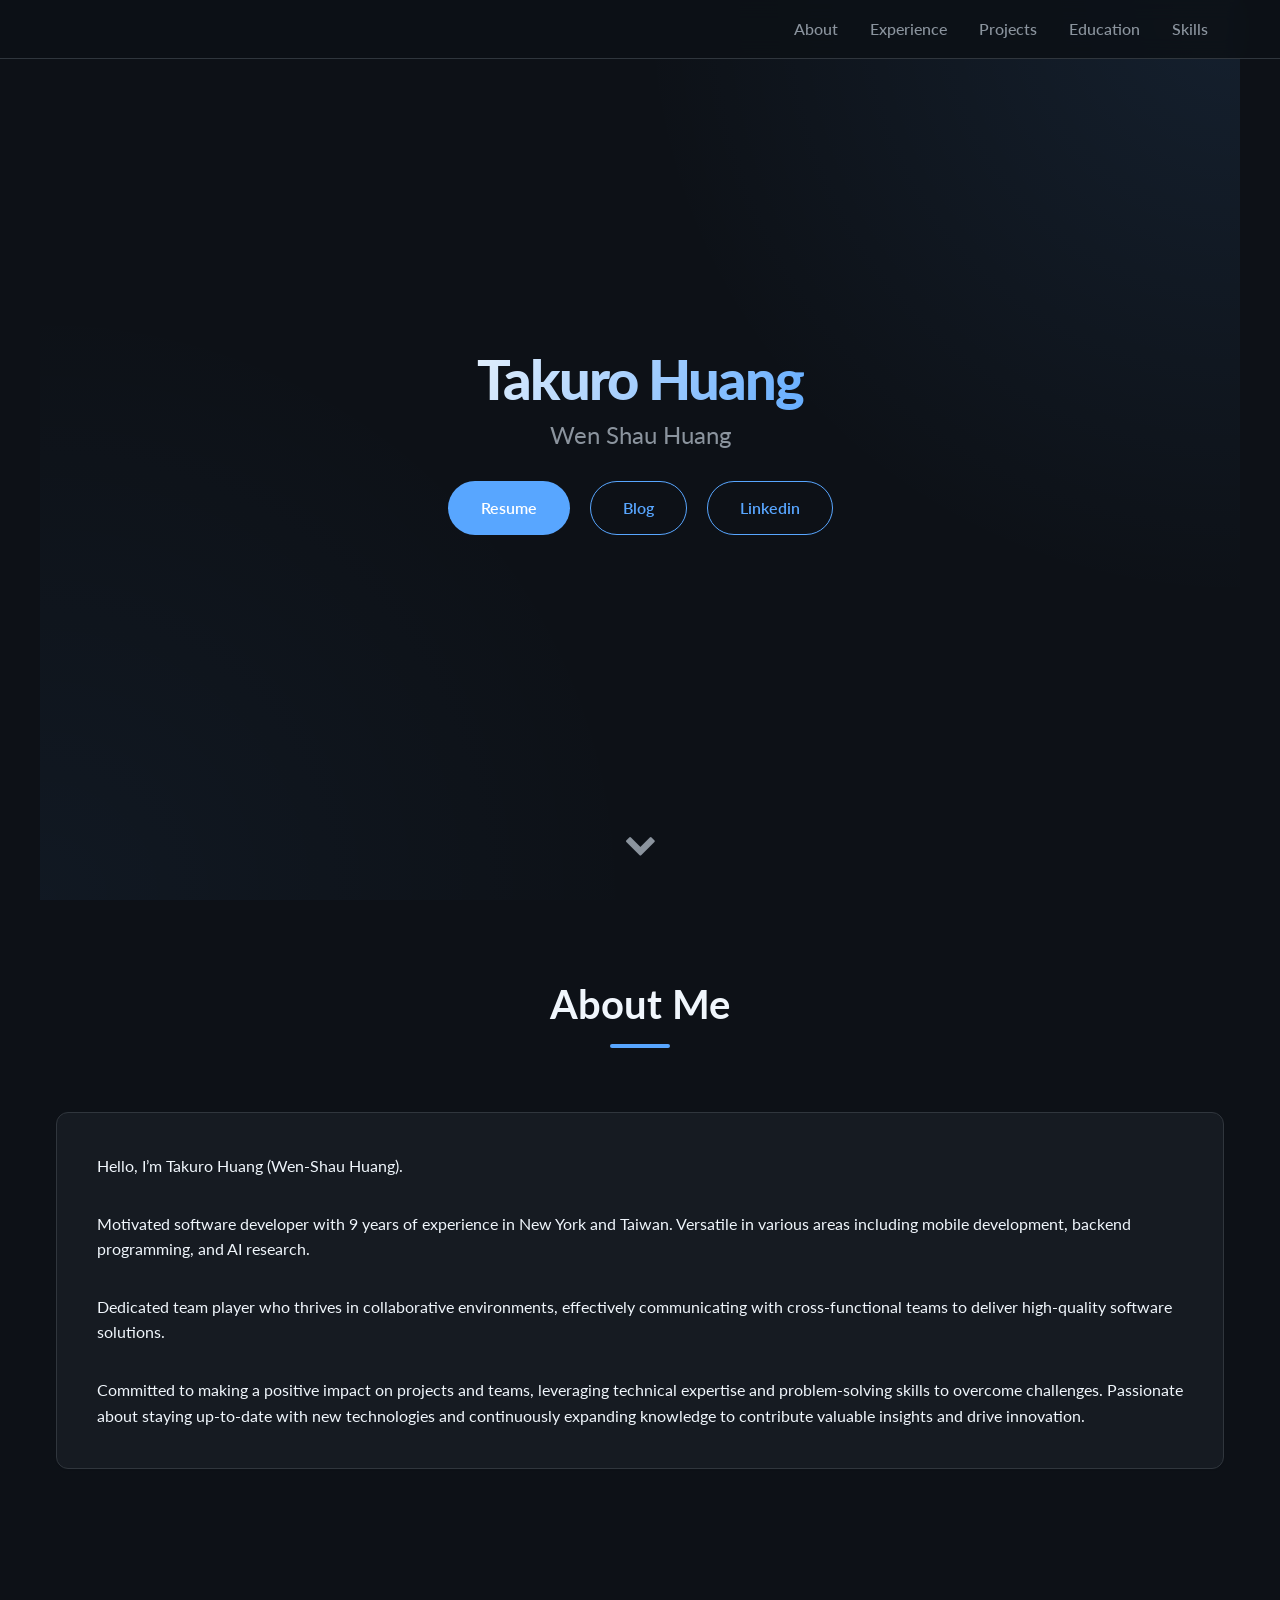
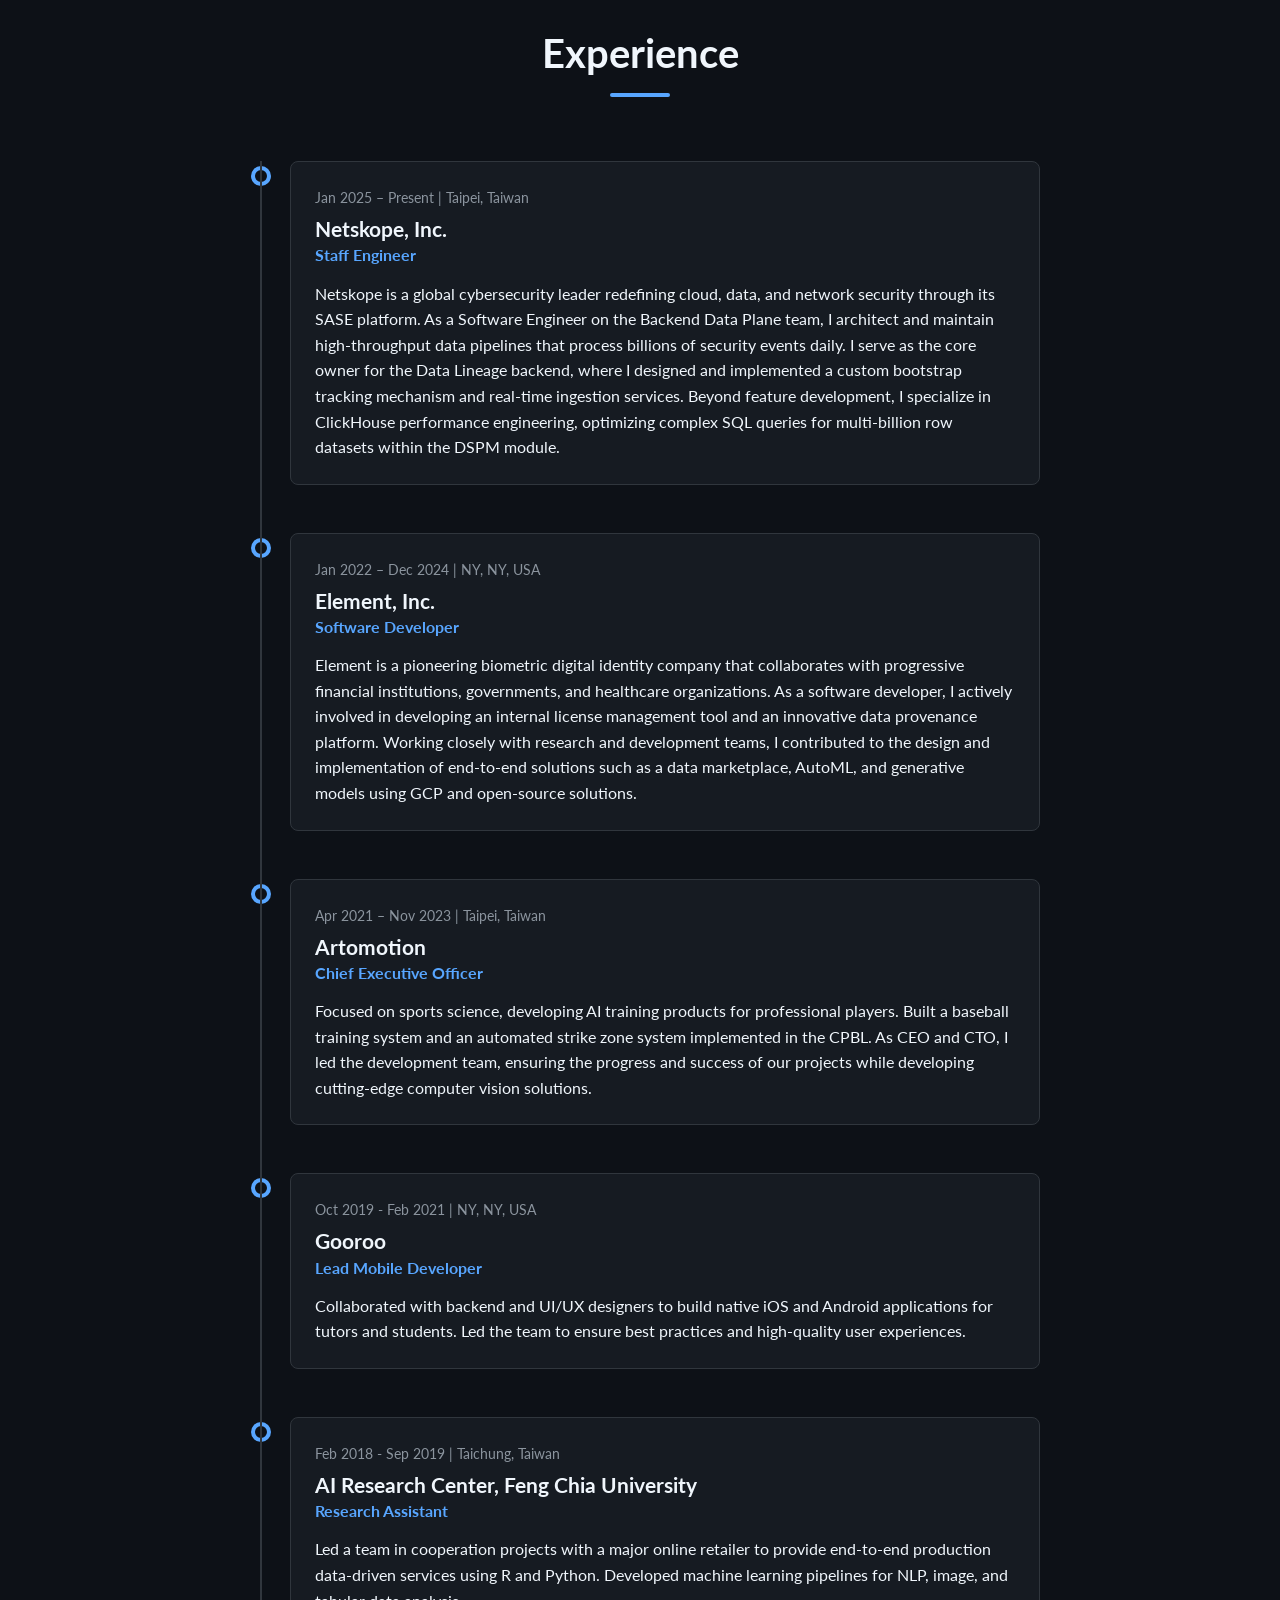
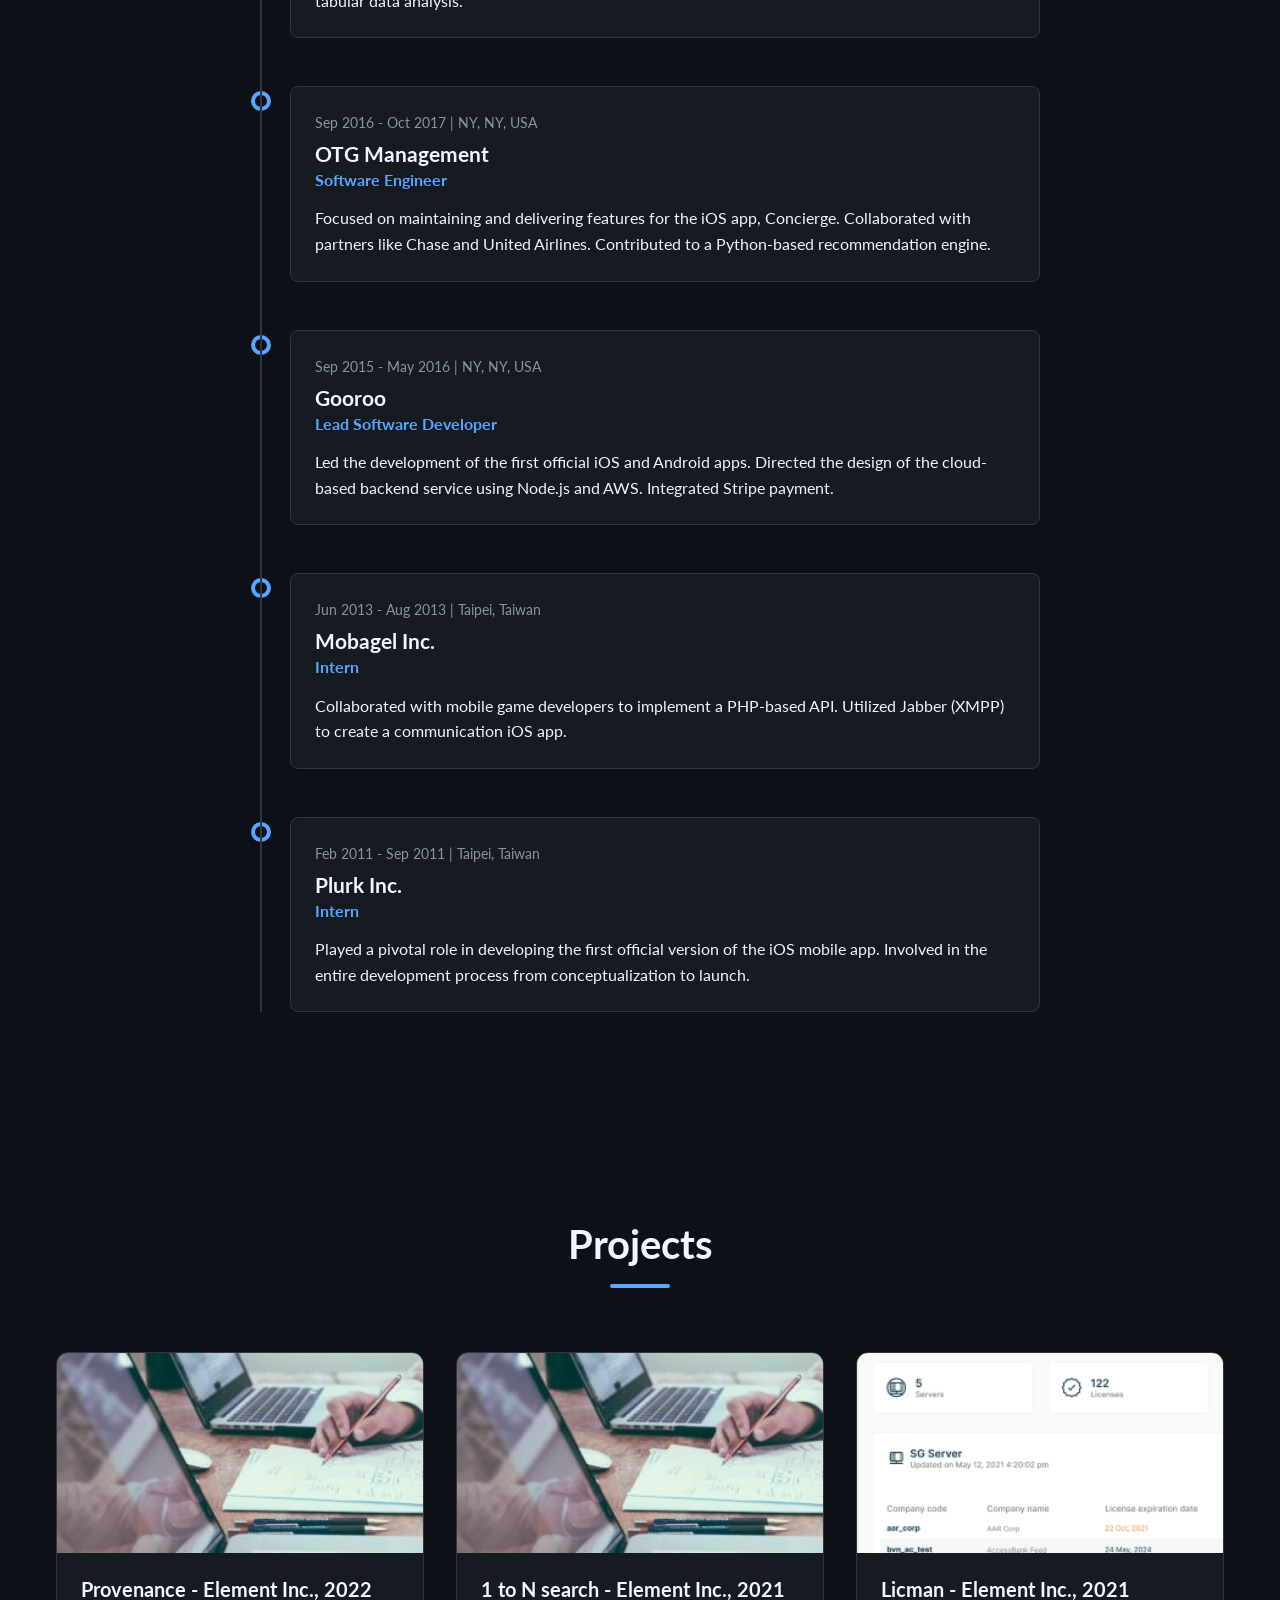
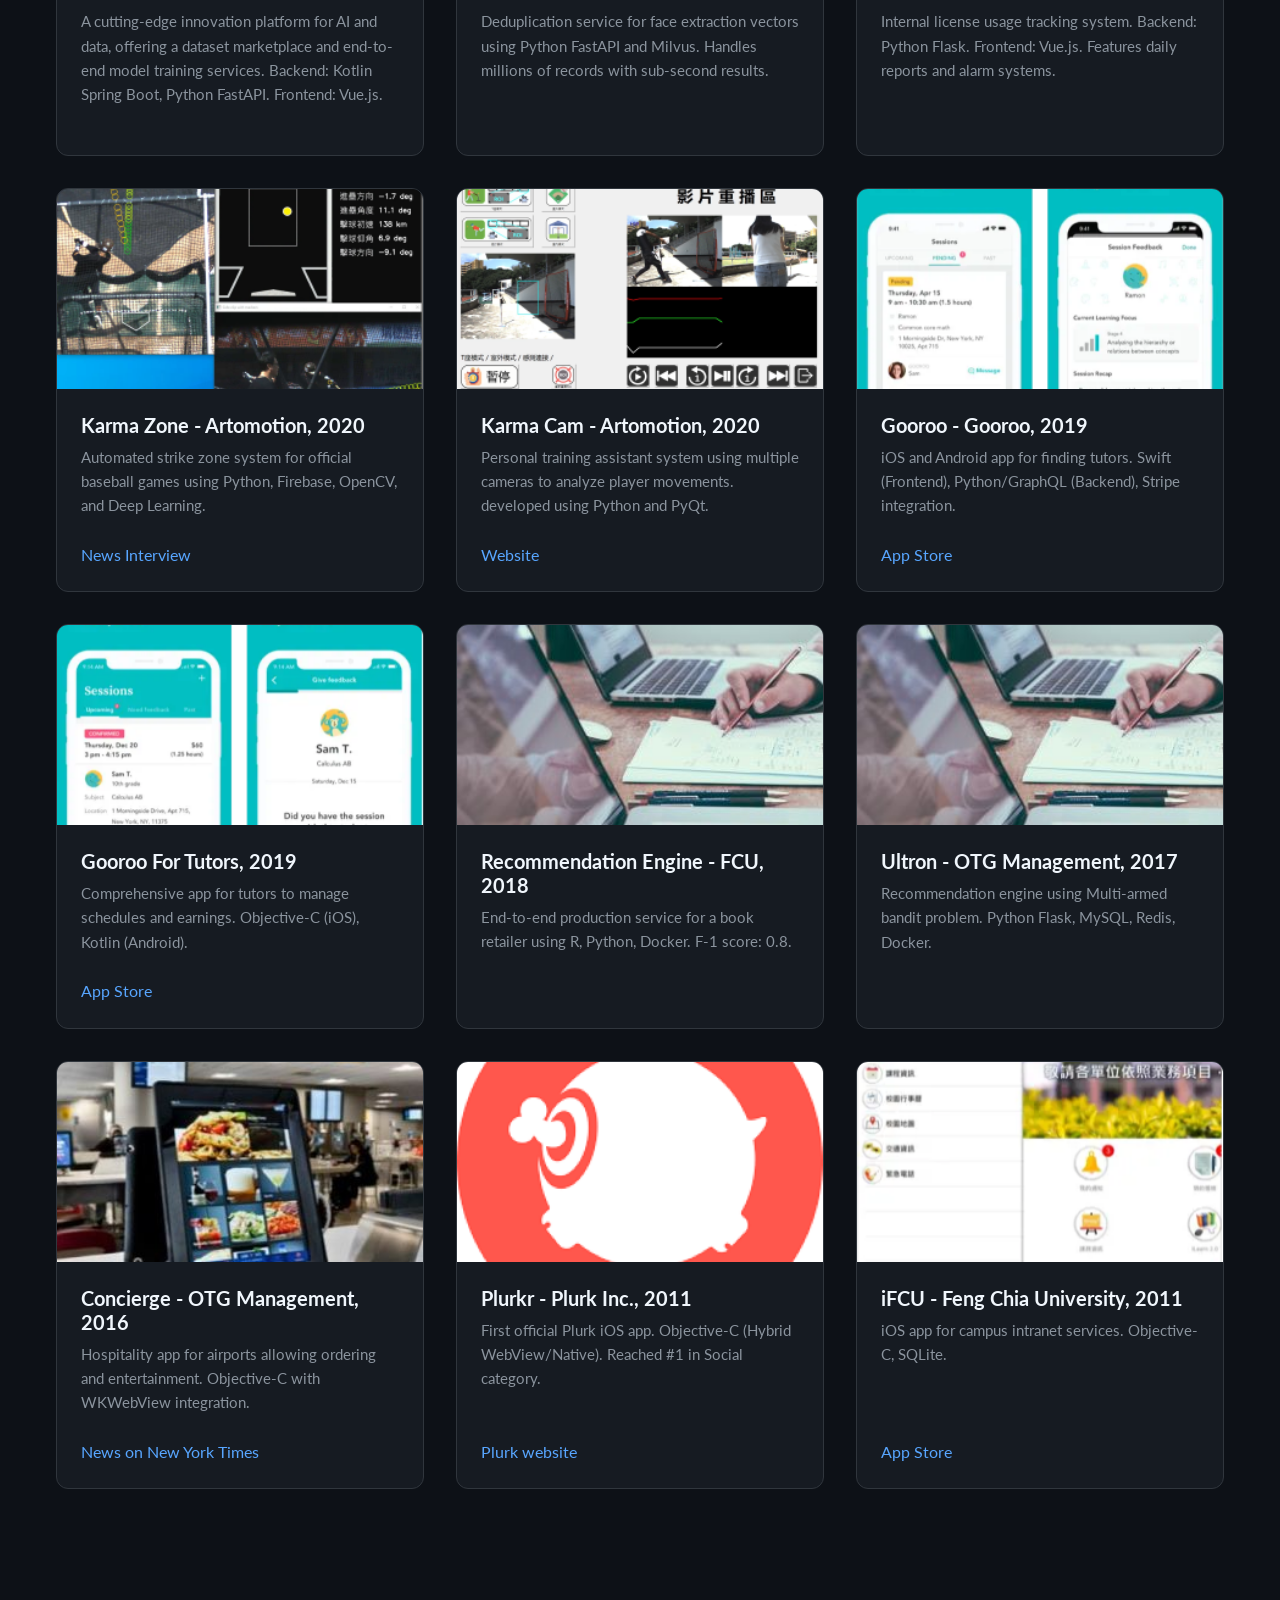
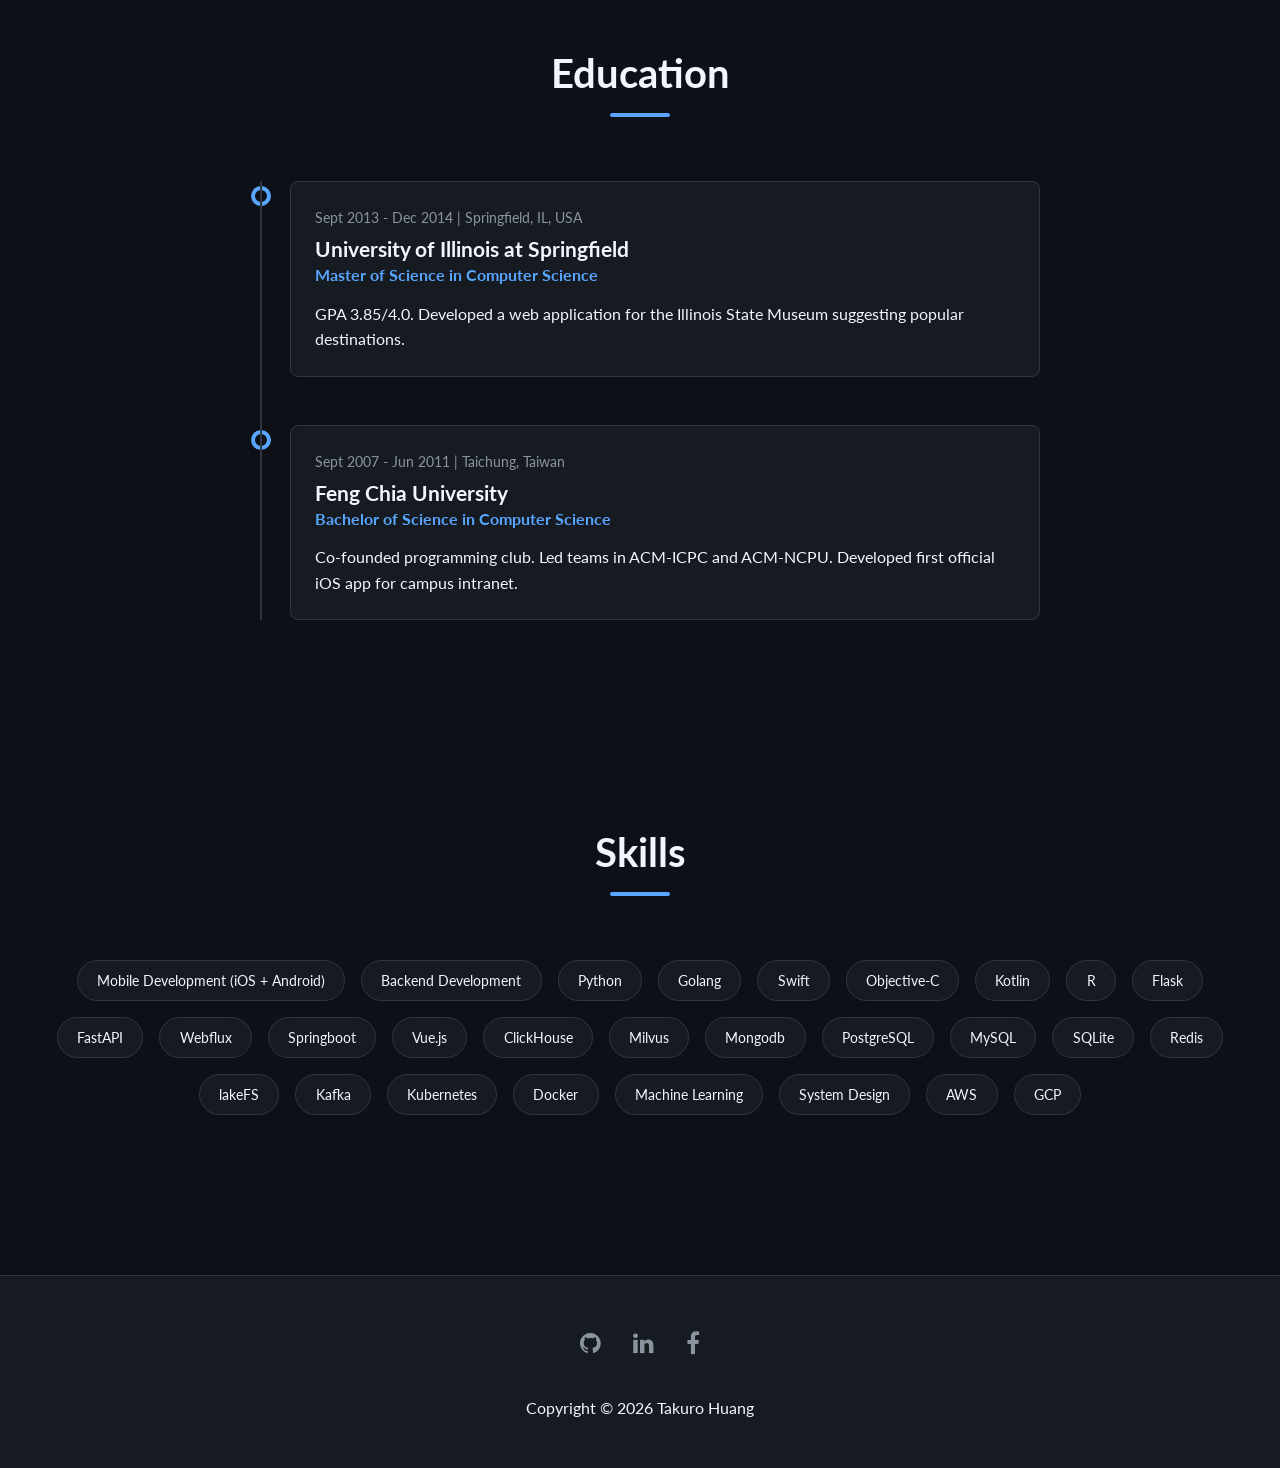
==== v2/index.html @ 89773bea "Add v2 version" ====
<!DOCTYPE html>
<html lang="en">

<head>
    <meta charset="UTF-8">
    <meta name="viewport" content="width=device-width, initial-scale=1.0">
    <title>Takuro Huang | Software Engineer</title>
    <link rel="shortcut icon" href="favicon.ico" type="image/x-icon">
    <link rel="icon" href="favicon.ico" type="image/x-icon">
    <!-- Google Fonts -->
    <link rel="preconnect" href="https://fonts.googleapis.com">
    <link rel="preconnect" href="https://fonts.gstatic.com" crossorigin>
    <link href="https://fonts.googleapis.com/css2?family=Lato:wght@300;400;700;900&display=swap" rel="stylesheet">
    <!-- Font Awesome -->
    <link rel="stylesheet" href="https://cdnjs.cloudflare.com/ajax/libs/font-awesome/4.7.0/css/font-awesome.min.css">
    <!-- Custom CSS -->
    <link rel="stylesheet" href="css/style.css">
</head>

<body>

    <header>
        <nav>
            <div class="menu-toggle">
                <i class="fa fa-bars" aria-hidden="true"></i>
            </div>
            <ul class="nav-links">
                <li><a href="#about">About</a></li>
                <li><a href="#experience">Experience</a></li>
                <li><a href="#projects">Projects</a></li>
                <li><a href="#education">Education</a></li>
                <li><a href="#skills">Skills</a></li>
            </ul>
        </nav>
    </header>

    <main>
        <section id="hero">
            <div class="hero-content reveal">
                <h1>Takuro Huang</h1>
                <h2>Wen Shau Huang</h2>
                <div class="hero-btns">
                    <a href="data/Wen%20Shau%20Huang%20-%20Resume.pdf" class="btn btn-primary"
                        target="_blank">Resume</a>
                    <a href="https://blog.takurohuang.com/" class="btn btn-outline" target="_blank">Blog</a>
                    <a href="https://www.linkedin.com/in/wen-shau-huang-39b74b96/" class="btn btn-outline"
                        target="_blank">Linkedin</a>
                </div>
            </div>
            <a href="#about" class="scroll-down">
                <i class="fa fa-chevron-down" aria-hidden="true"></i>
            </a>
        </section>

        <section id="about">
            <h2 class="section-heading reveal">About Me</h2>
            <div class="about-content reveal">
                <p class="mb-2">Hello, I’m Takuro Huang (Wen-Shau Huang).</p>
                <p class="mb-2">
                    Motivated software developer with 9 years of experience in New York and Taiwan.
                    Versatile in various areas including mobile development, backend programming, and AI research.
                </p>
                <p class="mb-2">
                    Dedicated team player who thrives in collaborative environments, effectively communicating with
                    cross-functional teams to deliver high-quality software solutions.
                </p>
                <p>
                    Committed to making a positive impact on projects and teams, leveraging technical expertise and
                    problem-solving skills to overcome challenges. Passionate about staying up-to-date with new
                    technologies and continuously expanding knowledge to contribute valuable insights and drive
                    innovation.
                </p>
            </div>
        </section>

        <section id="experience">
            <h2 class="section-heading reveal">Experience</h2>
            <div class="timeline">

                <!-- Netskope -->
                <div class="timeline-item reveal">
                    <div class="timeline-dot"></div>
                    <div class="timeline-content">
                        <span class="timeline-date">Jan 2025 – Present | Taipei, Taiwan</span>
                        <a href="https://www.netskope.com/" target="_blank">
                            <h3>Netskope, Inc.</h3>
                        </a>
                        <h4>Staff Engineer</h4>
                        <p>
                            Netskope is a global cybersecurity leader redefining cloud, data, and network security
                            through its SASE platform. As a Software Engineer on the Backend Data Plane team, I
                            architect and maintain high-throughput data pipelines that process billions of security
                            events daily. I serve as the core owner for the Data Lineage backend, where I designed and
                            implemented a custom bootstrap tracking mechanism and real-time ingestion services. Beyond
                            feature development, I specialize in ClickHouse performance engineering, optimizing complex
                            SQL queries for multi-billion row datasets within the DSPM module.
                        </p>
                    </div>
                </div>

                <!-- Element Inc. -->
                <div class="timeline-item reveal">
                    <div class="timeline-dot"></div>
                    <div class="timeline-content">
                        <span class="timeline-date">Jan 2022 – Dec 2024 | NY, NY, USA</span>
                        <a href="https://www.elementresearch.com/" target="_blank">
                            <h3>Element, Inc.</h3>
                        </a>
                        <h4>Software Developer</h4>
                        <p>
                            Element is a pioneering biometric digital identity company that collaborates with
                            progressive financial institutions, governments, and healthcare organizations. As a software
                            developer, I actively involved in developing an internal license management tool and an
                            innovative data provenance platform. Working closely with research and development teams, I
                            contributed to the design and implementation of end-to-end solutions such as a data
                            marketplace, AutoML, and generative models using GCP and open-source solutions.
                        </p>
                    </div>
                </div>

                <!-- Artomotion -->
                <div class="timeline-item reveal">
                    <div class="timeline-dot"></div>
                    <div class="timeline-content">
                        <span class="timeline-date">Apr 2021 – Nov 2023 | Taipei, Taiwan</span>
                        <a href="https://artomotion.tech/" target="_blank">
                            <h3>Artomotion</h3>
                        </a>
                        <h4>Chief Executive Officer</h4>
                        <p>
                            Focused on sports science, developing AI training products for professional players. Built a
                            baseball training system and an automated strike zone system implemented in the CPBL. As CEO
                            and CTO, I led the development team, ensuring the progress and success of our projects while
                            developing cutting-edge computer vision solutions.
                        </p>
                    </div>
                </div>

                <div class="timeline-item reveal">
                    <div class="timeline-dot"></div>
                    <div class="timeline-content">
                        <span class="timeline-date">Oct 2019 - Feb 2021 | NY, NY, USA</span>
                        <a href="https://www.gooroo.com/" target="_blank">
                            <h3>Gooroo</h3>
                        </a>
                        <h4>Lead Mobile Developer</h4>
                        <p>
                            Collaborated with backend and UI/UX designers to build native iOS and Android applications
                            for tutors and students. Led the team to ensure best practices and high-quality user
                            experiences.
                        </p>
                    </div>
                </div>

                <div class="timeline-item reveal">
                    <div class="timeline-dot"></div>
                    <div class="timeline-content">
                        <span class="timeline-date">Feb 2018 - Sep 2019 | Taichung, Taiwan</span>
                        <a href="https://fcuai.tw/" target="_blank">
                            <h3>AI Research Center, Feng Chia University</h3>
                        </a>
                        <h4>Research Assistant</h4>
                        <p>
                            Led a team in cooperation projects with a major online retailer to provide end-to-end
                            production data-driven services using R and Python. Developed machine learning pipelines for
                            NLP, image, and tabular data analysis.
                        </p>
                    </div>
                </div>

                <div class="timeline-item reveal">
                    <div class="timeline-dot"></div>
                    <div class="timeline-content">
                        <span class="timeline-date">Sep 2016 - Oct 2017 | NY, NY, USA</span>
                        <a href="https://www.otgexp.com/" target="_blank">
                            <h3>OTG Management</h3>
                        </a>
                        <h4>Software Engineer</h4>
                        <p>
                            Focused on maintaining and delivering features for the iOS app, Concierge. Collaborated with
                            partners like Chase and United Airlines. Contributed to a Python-based recommendation
                            engine.
                        </p>
                    </div>
                </div>

                <div class="timeline-item reveal">
                    <div class="timeline-dot"></div>
                    <div class="timeline-content">
                        <span class="timeline-date">Sep 2015 - May 2016 | NY, NY, USA</span>
                        <a href="https://www.gooroo.com/" target="_blank">
                            <h3>Gooroo</h3>
                        </a>
                        <h4>Lead Software Developer</h4>
                        <p>
                            Led the development of the first official iOS and Android apps. Directed the design of the
                            cloud-based backend service using Node.js and AWS. Integrated Stripe payment.
                        </p>
                    </div>
                </div>

                <div class="timeline-item reveal">
                    <div class="timeline-dot"></div>
                    <div class="timeline-content">
                        <span class="timeline-date">Jun 2013 - Aug 2013 | Taipei, Taiwan</span>
                        <a href="https://mobagel.com/" target="_blank">
                            <h3>Mobagel Inc.</h3>
                        </a>
                        <h4>Intern</h4>
                        <p>
                            Collaborated with mobile game developers to implement a PHP-based API. Utilized Jabber
                            (XMPP) to create a communication iOS app.
                        </p>
                    </div>
                </div>

                <div class="timeline-item reveal">
                    <div class="timeline-dot"></div>
                    <div class="timeline-content">
                        <span class="timeline-date">Feb 2011 - Sep 2011 | Taipei, Taiwan</span>
                        <a href="https://www.plurk.com/" target="_blank">
                            <h3>Plurk Inc.</h3>
                        </a>
                        <h4>Intern</h4>
                        <p>
                            Played a pivotal role in developing the first official version of the iOS mobile app.
                            Involved in the entire development process from conceptualization to launch.
                        </p>
                    </div>
                </div>
            </div>
        </section>

        <section id="projects">
            <h2 class="section-heading reveal">Projects</h2>
            <div class="projects-grid">

                <div class="project-card reveal">
                    <div class="project-image">
                        <img src="images/project-default.jpg" alt="Provenance">
                    </div>
                    <div class="project-info">
                        <h3>Provenance - Element Inc., 2022</h3>
                        <p>A cutting-edge innovation platform for AI and data, offering a dataset marketplace and
                            end-to-end model training services. Backend: Kotlin Spring Boot, Python FastAPI. Frontend:
                            Vue.js.</p>
                    </div>
                </div>

                <div class="project-card reveal">
                    <div class="project-image">
                        <img src="images/project-default.jpg" alt="1 to N search">
                    </div>
                    <div class="project-info">
                        <h3>1 to N search - Element Inc., 2021</h3>
                        <p>Deduplication service for face extraction vectors using Python FastAPI and Milvus. Handles
                            millions of records with sub-second results.</p>
                    </div>
                </div>

                <div class="project-card reveal">
                    <div class="project-image">
                        <img src="images/licman.png" alt="Licman">
                    </div>
                    <div class="project-info">
                        <h3>Licman - Element Inc., 2021</h3>
                        <p>Internal license usage tracking system. Backend: Python Flask. Frontend: Vue.js. Features
                            daily reports and alarm systems.</p>
                    </div>
                </div>

                <div class="project-card reveal">
                    <div class="project-image">
                        <a href="images/karma-zone.png" target="_blank">
                            <img src="images/karma-zone-fit.png" alt="Karma Zone">
                        </a>
                    </div>
                    <div class="project-info">
                        <h3>Karma Zone - Artomotion, 2020</h3>
                        <p>Automated strike zone system for official baseball games using Python, Firebase, OpenCV, and
                            Deep Learning.</p>
                        <div class="project-links">
                            <a href="https://www.youtube.com/watch?v=h3-BrKh7vgY" target="_blank">News Interview</a>
                        </div>
                    </div>
                </div>

                <div class="project-card reveal">
                    <div class="project-image">
                        <a href="https://www.youtube.com/watch?v=3rHQ2ge3rEM" target="_blank">
                            <img src="images/karma-cam.png" alt="Karma Cam">
                        </a>
                    </div>
                    <div class="project-info">
                        <h3>Karma Cam - Artomotion, 2020</h3>
                        <p>Personal training assistant system using multiple cameras to analyze player movements.
                            developed using Python and PyQt.</p>
                        <div class="project-links">
                            <a href="https://artomotion.tech/">Website</a>
                        </div>
                    </div>
                </div>

                <div class="project-card reveal">
                    <div class="project-image">
                        <a href="https://apps.apple.com/app/gooroo/id1482457098" target="_blank">
                            <img src="images/gooroo.png" alt="Gooroo">
                        </a>
                    </div>
                    <div class="project-info">
                        <h3>Gooroo - Gooroo, 2019</h3>
                        <p>iOS and Android app for finding tutors. Swift (Frontend), Python/GraphQL (Backend), Stripe
                            integration.</p>
                        <div class="project-links">
                            <a href="https://apps.apple.com/app/gooroo/id1482457098">App Store</a>
                        </div>
                    </div>
                </div>

                <div class="project-card reveal">
                    <div class="project-image">
                        <a href="https://apps.apple.com/app/gooroo-for-tutors/id1053933438" target="_blank">
                            <img src="images/gooroo-tutors.png" alt="Gooroo For Tutors">
                        </a>
                    </div>
                    <div class="project-info">
                        <h3>Gooroo For Tutors, 2019</h3>
                        <p>Comprehensive app for tutors to manage schedules and earnings. Objective-C (iOS), Kotlin
                            (Android).</p>
                        <div class="project-links">
                            <a href="https://apps.apple.com/app/gooroo-for-tutors/id1053933438">App Store</a>
                        </div>
                    </div>
                </div>

                <div class="project-card reveal">
                    <div class="project-image">
                        <img src="images/project-default.jpg" alt="Recommendation Engine">
                    </div>
                    <div class="project-info">
                        <h3>Recommendation Engine - FCU, 2018</h3>
                        <p>End-to-end production service for a book retailer using R, Python, Docker. F-1 score: 0.8.
                        </p>
                    </div>
                </div>

                <div class="project-card reveal">
                    <div class="project-image">
                        <img src="images/project-default.jpg" alt="Ultron">
                    </div>
                    <div class="project-info">
                        <h3>Ultron - OTG Management, 2017</h3>
                        <p>Recommendation engine using Multi-armed bandit problem. Python Flask, MySQL, Redis, Docker.
                        </p>
                    </div>
                </div>

                <div class="project-card reveal">
                    <div class="project-image">
                        <a href="https://www.restaurant-hospitality.com/marketing/airport-restaurant-customers-upsell-themselves-ipads"
                            target="_blank">
                            <img src="images/otg-ipad-laguardia.jpg" alt="Concierge">
                        </a>
                    </div>
                    <div class="project-info">
                        <h3>Concierge - OTG Management, 2016</h3>
                        <p>Hospitality app for airports allowing ordering and entertainment. Objective-C with WKWebView
                            integration.</p>
                        <div class="project-links">
                            <a href="https://www.nytimes.com/2013/01/22/business/at-la-guardia-delta-uses-ipads-to-fill-the-wait-time.html"
                                target="_blank">News on New York Times</a>
                        </div>
                    </div>
                </div>

                <div class="project-card reveal">
                    <div class="project-image">
                        <a href="https://www.plurk.com/" target="_blank">
                            <img src="images/plurk.png" alt="Plurkr">
                        </a>
                    </div>
                    <div class="project-info">
                        <h3>Plurkr - Plurk Inc., 2011</h3>
                        <p>First official Plurk iOS app. Objective-C (Hybrid WebView/Native). Reached #1 in Social
                            category.</p>
                        <div class="project-links">
                            <a href="https://www.plurk.com/" target="_blank">Plurk website</a>
                        </div>
                    </div>
                </div>

                <div class="project-card reveal">
                    <div class="project-image">
                        <a href="https://apps.apple.com/app/%E8%A1%8C%E5%8B%95%E9%80%A2%E7%94%B2/id1089029569"
                            target="_blank">
                            <img src="images/ifcu.png" alt="iFCU">
                        </a>
                    </div>
                    <div class="project-info">
                        <h3>iFCU - Feng Chia University, 2011</h3>
                        <p>iOS app for campus intranet services. Objective-C, SQLite.</p>
                        <div class="project-links">
                            <a href="https://apps.apple.com/app/%E8%A1%8C%E5%8B%95%E9%80%A2%E7%94%B2/id1089029569"
                                target="_blank">App Store</a>
                        </div>
                    </div>
                </div>

            </div>
        </section>

        <section id="education">
            <h2 class="section-heading reveal">Education</h2>
            <div class="timeline">
                <div class="timeline-item reveal">
                    <div class="timeline-dot"></div>
                    <div class="timeline-content">
                        <span class="timeline-date">Sept 2013 - Dec 2014 | Springfield, IL, USA</span>
                        <h3>University of Illinois at Springfield</h3>
                        <h4>Master of Science in Computer Science</h4>
                        <p>GPA 3.85/4.0. Developed a web application for the Illinois State Museum suggesting popular
                            destinations.</p>
                    </div>
                </div>

                <div class="timeline-item reveal">
                    <div class="timeline-dot"></div>
                    <div class="timeline-content">
                        <span class="timeline-date">Sept 2007 - Jun 2011 | Taichung, Taiwan</span>
                        <h3>Feng Chia University</h3>
                        <h4>Bachelor of Science in Computer Science</h4>
                        <p>Co-founded programming club. Led teams in ACM-ICPC and ACM-NCPU. Developed first official iOS
                            app for campus intranet.</p>
                    </div>
                </div>
            </div>
        </section>

        <section id="skills">
            <h2 class="section-heading reveal">Skills</h2>
            <div class="skills-container reveal">
                <span class="skill-tag">Mobile Development (iOS + Android)</span>
                <span class="skill-tag">Backend Development</span>
                <span class="skill-tag">Python</span>
                <span class="skill-tag">Golang</span>
                <span class="skill-tag">Swift</span>
                <span class="skill-tag">Objective-C</span>
                <span class="skill-tag">Kotlin</span>
                <span class="skill-tag">R</span>
                <span class="skill-tag">Flask</span>
                <span class="skill-tag">FastAPI</span>
                <span class="skill-tag">Webflux</span>
                <span class="skill-tag">Springboot</span>
                <span class="skill-tag">Vue.js</span>
                <span class="skill-tag">ClickHouse</span>
                <span class="skill-tag">Milvus</span>
                <span class="skill-tag">Mongodb</span>
                <span class="skill-tag">PostgreSQL</span>
                <span class="skill-tag">MySQL</span>
                <span class="skill-tag">SQLite</span>
                <span class="skill-tag">Redis</span>
                <span class="skill-tag">lakeFS</span>
                <span class="skill-tag">Kafka</span>
                <span class="skill-tag">Kubernetes</span>
                <span class="skill-tag">Docker</span>
                <span class="skill-tag">Machine Learning</span>
                <span class="skill-tag">System Design</span>
                <span class="skill-tag">AWS</span>
                <span class="skill-tag">GCP</span>
            </div>
        </section>

    </main>

    <footer>
        <div class="social-links">
            <a href="https://github.com/takuro1026" target="_blank"><i class="fa fa-github" aria-hidden="true"></i></a>
            <a href="https://www.linkedin.com/in/wen-shau-huang-39b74b96/" target="_blank"><i class="fa fa-linkedin"
                    aria-hidden="true"></i></a>
            <a href="https://www.facebook.com/wenshau.huang/" target="_blank"><i class="fa fa-facebook"
                    aria-hidden="true"></i></a>
        </div>
        <p>
            Copyright &copy; <span id="current-year"></span> Takuro Huang
        </p>
    </footer>

    <script src="js/main.js"></script>
</body>

</html>
---- v2/css/style.css ----
/* 
   Modern Portfolio V2 Design 
   Focus: Dark Mode, Aesthetics, Interactivity
*/

:root {
    --bg-color: #0d1117;
    --bg-secondary: #161b22;
    --text-primary: #f0f6fc;
    --text-secondary: #8b949e;
    --accent-color: #58a6ff;
    --accent-hover: #1f6feb;
    --border-color: #30363d;
    --card-bg: #161b22;
    --card-hover: #21262d;
    --shadow-sm: 0 1px 2px 0 rgba(0, 0, 0, 0.05);
    --shadow-md: 0 4px 6px -1px rgba(0, 0, 0, 0.5);
    --shadow-lg: 0 10px 15px -3px rgba(0, 0, 0, 0.5);
    --font-heading: 'Lato', sans-serif;
    --font-body: 'Lato', sans-serif;
    --transition-base: all 0.3s ease;
}

/* Reset & Base */
*,
*::before,
*::after {
    box-sizing: border-box;
    margin: 0;
    padding: 0;
}

html {
    scroll-behavior: smooth;
    font-size: 16px;
}

body {
    background-color: var(--bg-color);
    color: var(--text-primary);
    font-family: var(--font-body);
    line-height: 1.6;
    -webkit-font-smoothing: antialiased;
    overflow-x: hidden;
}

a {
    color: var(--accent-color);
    text-decoration: none;
    transition: var(--transition-base);
}

a:hover {
    color: var(--accent-hover);
}

img {
    max-width: 100%;
    display: block;
}

ul {
    list-style: none;
}

/* Typography */
h1,
h2,
h3,
h4,
h5,
h6 {
    font-family: var(--font-heading);
    color: var(--text-primary);
    margin-bottom: 1rem;
    line-height: 1.2;
}

h1 {
    font-size: 3.5rem;
    font-weight: 900;
}

h2 {
    font-size: 2.5rem;
    font-weight: 700;
    margin-bottom: 2rem;
    position: relative;
}

h3 {
    font-size: 1.5rem;
    font-weight: 700;
}

section {
    padding: 5rem 1rem;
    max-width: 1200px;
    margin: 0 auto;
}

/* Header & Nav */
header {
    position: fixed;
    top: 0;
    width: 100%;
    background-color: rgba(13, 17, 23, 0.9);
    backdrop-filter: blur(10px);
    z-index: 1000;
    padding: 1rem 0;
    border-bottom: 1px solid var(--border-color);
}

nav {
    display: flex;
    justify-content: flex-end;
    /* Changed to flex-end to align items to the right */
    align-items: center;
    max-width: 1200px;
    margin: 0 auto;
    padding: 0 2rem;
}

.logo {
    font-weight: 900;
    font-size: 1.5rem;
    color: var(--text-primary);
}

.nav-links {
    display: flex;
    gap: 2rem;
}

.nav-links a {
    color: var(--text-secondary);
    font-weight: 500;
    position: relative;
    padding-bottom: 5px;
}

.nav-links a:hover,
.nav-links a.active {
    color: var(--accent-color);
}

.nav-links a::after {
    content: '';
    position: absolute;
    width: 0;
    height: 2px;
    bottom: 0;
    left: 0;
    background-color: var(--accent-color);
    transition: width 0.3s;
}

.nav-links a:hover::after {
    width: 100%;
}

/* Mobile Menu Toggle */
.menu-toggle {
    display: none;
    cursor: pointer;
    font-size: 1.5rem;
    color: var(--text-primary);
}

/* Hero Section */
#hero {
    height: 100vh;
    display: flex;
    align-items: center;
    justify-content: center;
    text-align: center;
    background: radial-gradient(circle at top right, rgba(88, 166, 255, 0.1), transparent 40%),
        radial-gradient(circle at bottom left, rgba(88, 166, 255, 0.05), transparent 40%);
    padding-top: 60px;
    /* Offset for fixed header */
}

.hero-content h1 {
    background: linear-gradient(120deg, var(--text-primary), var(--accent-color));
    -webkit-background-clip: text;
    -webkit-text-fill-color: transparent;
    margin-bottom: 0.5rem;
    letter-spacing: -2px;
}

.hero-content h2 {
    font-size: 1.5rem;
    font-weight: 400;
    color: var(--text-secondary);
    margin-bottom: 2rem;
}

.btn {
    display: inline-block;
    padding: 0.8rem 2rem;
    border-radius: 50px;
    font-weight: 600;
    border: 1px solid transparent;
    transition: var(--transition-base);
    margin: 0 0.5rem;
}

.btn-primary {
    background-color: var(--accent-color);
    color: #fff;
}

.btn-primary:hover {
    background-color: var(--accent-hover);
    transform: translateY(-2px);
    box-shadow: 0 4px 12px rgba(88, 166, 255, 0.3);
}

.btn-outline {
    border-color: var(--accent-color);
    color: var(--accent-color);
}

.btn-outline:hover {
    background-color: rgba(88, 166, 255, 0.1);
    transform: translateY(-2px);
}

.scroll-down {
    position: absolute;
    bottom: 2rem;
    left: 50%;
    transform: translateX(-50%);
    animation: bounce 2s infinite;
    color: var(--text-secondary);
    font-size: 2rem;
}

@keyframes bounce {

    0%,
    20%,
    50%,
    80%,
    100% {
        transform: translateY(0) translateX(-50%);
    }

    40% {
        transform: translateY(-10px) translateX(-50%);
    }

    60% {
        transform: translateY(-5px) translateX(-50%);
    }
}

/* About Section */
.about-content {
    background-color: var(--card-bg);
    padding: 2.5rem;
    border-radius: 12px;
    border: 1px solid var(--border-color);
    box-shadow: var(--shadow-sm);
}

/* Experience Section */
.timeline {
    position: relative;
    max-width: 800px;
    margin: 0 auto;
}

.timeline::after {
    content: '';
    position: absolute;
    width: 2px;
    background-color: var(--border-color);
    top: 0;
    bottom: 0;
    left: 20px;
    /* Aligned left for easier mobile response */
}

.timeline-item {
    position: relative;
    margin-bottom: 3rem;
    padding-left: 50px;
}

.timeline-dot {
    position: absolute;
    left: 11px;
    top: 5px;
    width: 20px;
    height: 20px;
    border-radius: 50%;
    background-color: var(--bg-color);
    border: 4px solid var(--accent-color);
    z-index: 2;
}

.timeline-content {
    background-color: var(--card-bg);
    padding: 1.5rem;
    border-radius: 8px;
    border: 1px solid var(--border-color);
    transition: var(--transition-base);
}

.timeline-content:hover {
    transform: translateY(-5px);
    border-color: var(--accent-color);
    box-shadow: var(--shadow-md);
}

.timeline-date {
    font-size: 0.9rem;
    color: var(--text-secondary);
    margin-bottom: 0.5rem;
    display: block;
}

.timeline-content h3 {
    margin-bottom: 0.2rem;
    font-size: 1.3rem;
}

.timeline-content h4 {
    color: var(--accent-color);
    font-size: 1rem;
    margin-bottom: 1rem;
}

/* Projects Section */
.projects-grid {
    display: grid;
    grid-template-columns: repeat(auto-fit, minmax(300px, 1fr));
    gap: 2rem;
}

.project-card {
    background-color: var(--card-bg);
    border-radius: 12px;
    overflow: hidden;
    border: 1px solid var(--border-color);
    transition: var(--transition-base);
    display: flex;
    flex-direction: column;
}

.project-card:hover {
    transform: translateY(-10px);
    box-shadow: var(--shadow-lg);
    border-color: var(--accent-color);
}

.project-image {
    height: 200px;
    overflow: hidden;
    position: relative;
}

.project-image img {
    width: 100%;
    height: 100%;
    object-fit: cover;
    transition: transform 0.5s ease;
}

.project-card:hover .project-image img {
    transform: scale(1.1);
}

.project-info {
    padding: 1.5rem;
    flex-grow: 1;
    display: flex;
    flex-direction: column;
}

.project-info h3 {
    font-size: 1.25rem;
    margin-bottom: 0.5rem;
}

.project-info p {
    color: var(--text-secondary);
    font-size: 0.95rem;
    margin-bottom: 1.5rem;
    flex-grow: 1;
}

.project-links {
    margin-top: auto;
}

/* Skills Section */
.skills-container {
    display: flex;
    flex-wrap: wrap;
    gap: 1rem;
    justify-content: center;
}

.skill-tag {
    background-color: var(--bg-secondary);
    padding: 0.5rem 1.2rem;
    border-radius: 50px;
    color: var(--text-primary);
    border: 1px solid var(--border-color);
    font-size: 0.9rem;
    transition: var(--transition-base);
}

.skill-tag:hover {
    background-color: rgba(88, 166, 255, 0.1);
    color: var(--accent-color);
    transform: scale(1.05);
    border-color: var(--accent-color);
}

/* Footer */
footer {
    background-color: var(--bg-secondary);
    padding: 3rem 0;
    margin-top: 5rem;
    border-top: 1px solid var(--border-color);
    text-align: center;
}

.social-links {
    display: flex;
    justify-content: center;
    gap: 2rem;
    margin-bottom: 2rem;
}

.social-links a {
    color: var(--text-secondary);
    font-size: 1.5rem;
}

.social-links a:hover {
    color: var(--accent-color);
    transform: translateY(-3px);
}

/* Utilities */
.text-center {
    text-align: center;
}

.mb-2 {
    margin-bottom: 2rem;
}

.section-heading {
    text-align: center;
    margin-bottom: 4rem;
}

.section-heading::after {
    content: '';
    display: block;
    width: 60px;
    height: 4px;
    background-color: var(--accent-color);
    margin: 1rem auto;
    border-radius: 2px;
}

/* Fade In Animation */
.reveal {
    opacity: 0;
    transform: translateY(30px);
    transition: all 0.8s ease;
}

.reveal.active {
    opacity: 1;
    transform: translateY(0);
}

/* Responsive */
@media screen and (max-width: 768px) {
    h1 {
        font-size: 2.5rem;
    }

    h2 {
        font-size: 2rem;
    }

    .nav-links {
        position: fixed;
        right: -100%;
        top: 60px;
        flex-direction: column;
        background-color: var(--bg-secondary);
        width: 100%;
        text-align: center;
        transition: 0.3s;
        padding: 2rem 0;
        border-bottom: 1px solid var(--border-color);
    }

    .nav-links.active {
        right: 0;
    }

    .menu-toggle {
        display: block;
    }

    .timeline::after {
        left: 20px;
    }

    .timeline-item {
        padding-left: 50px;
    }
}
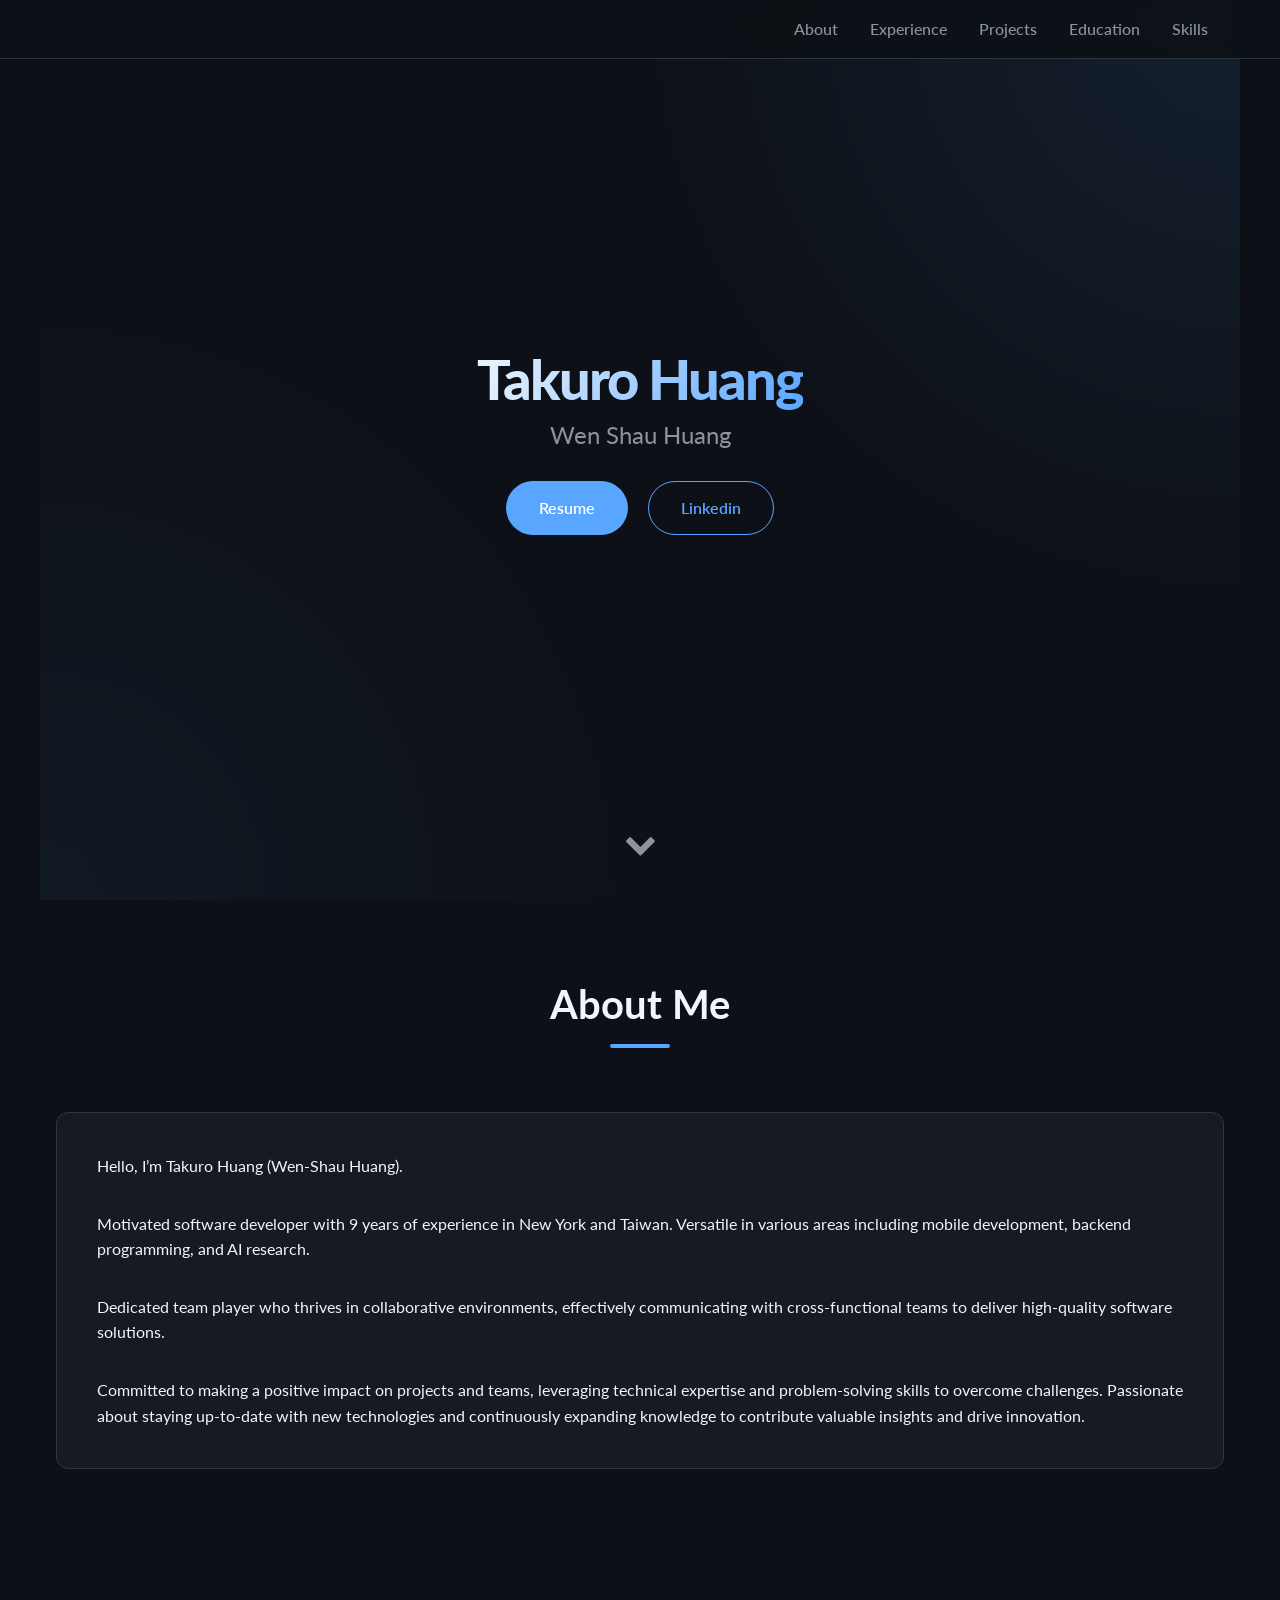
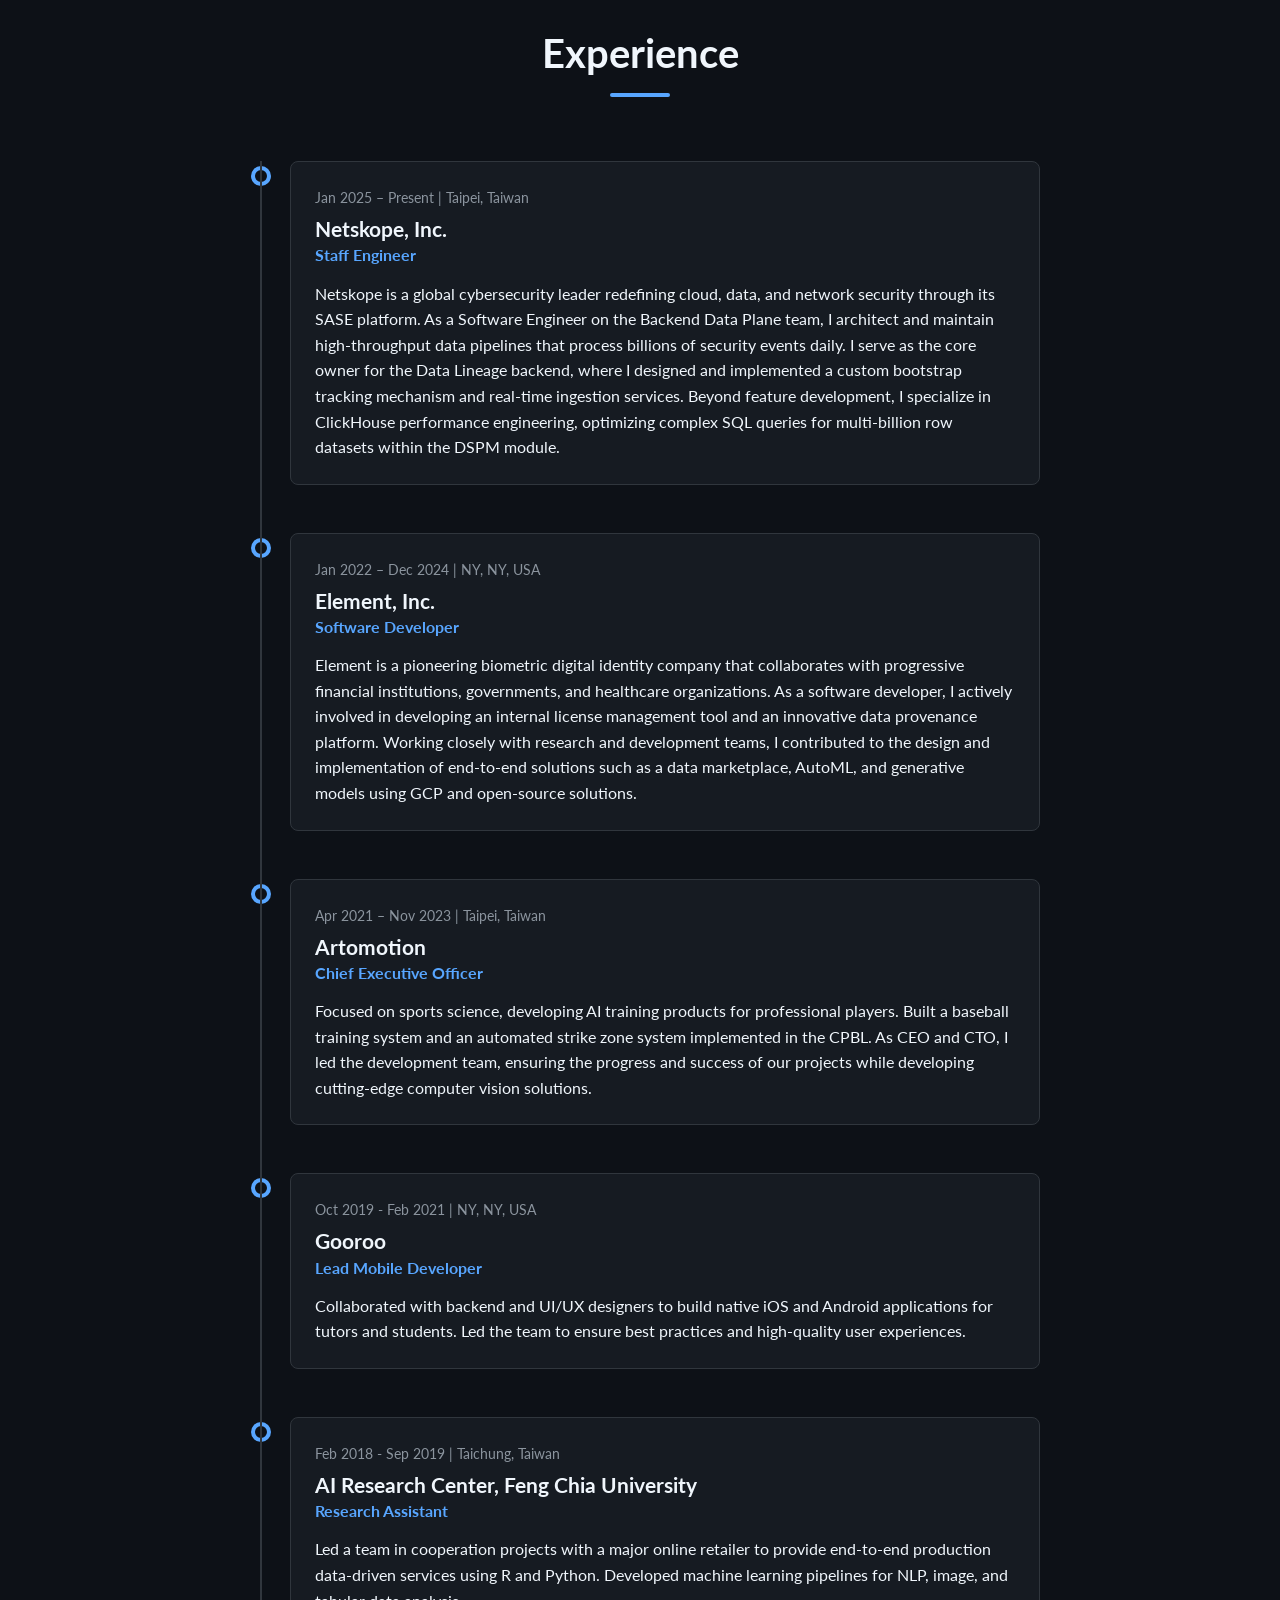
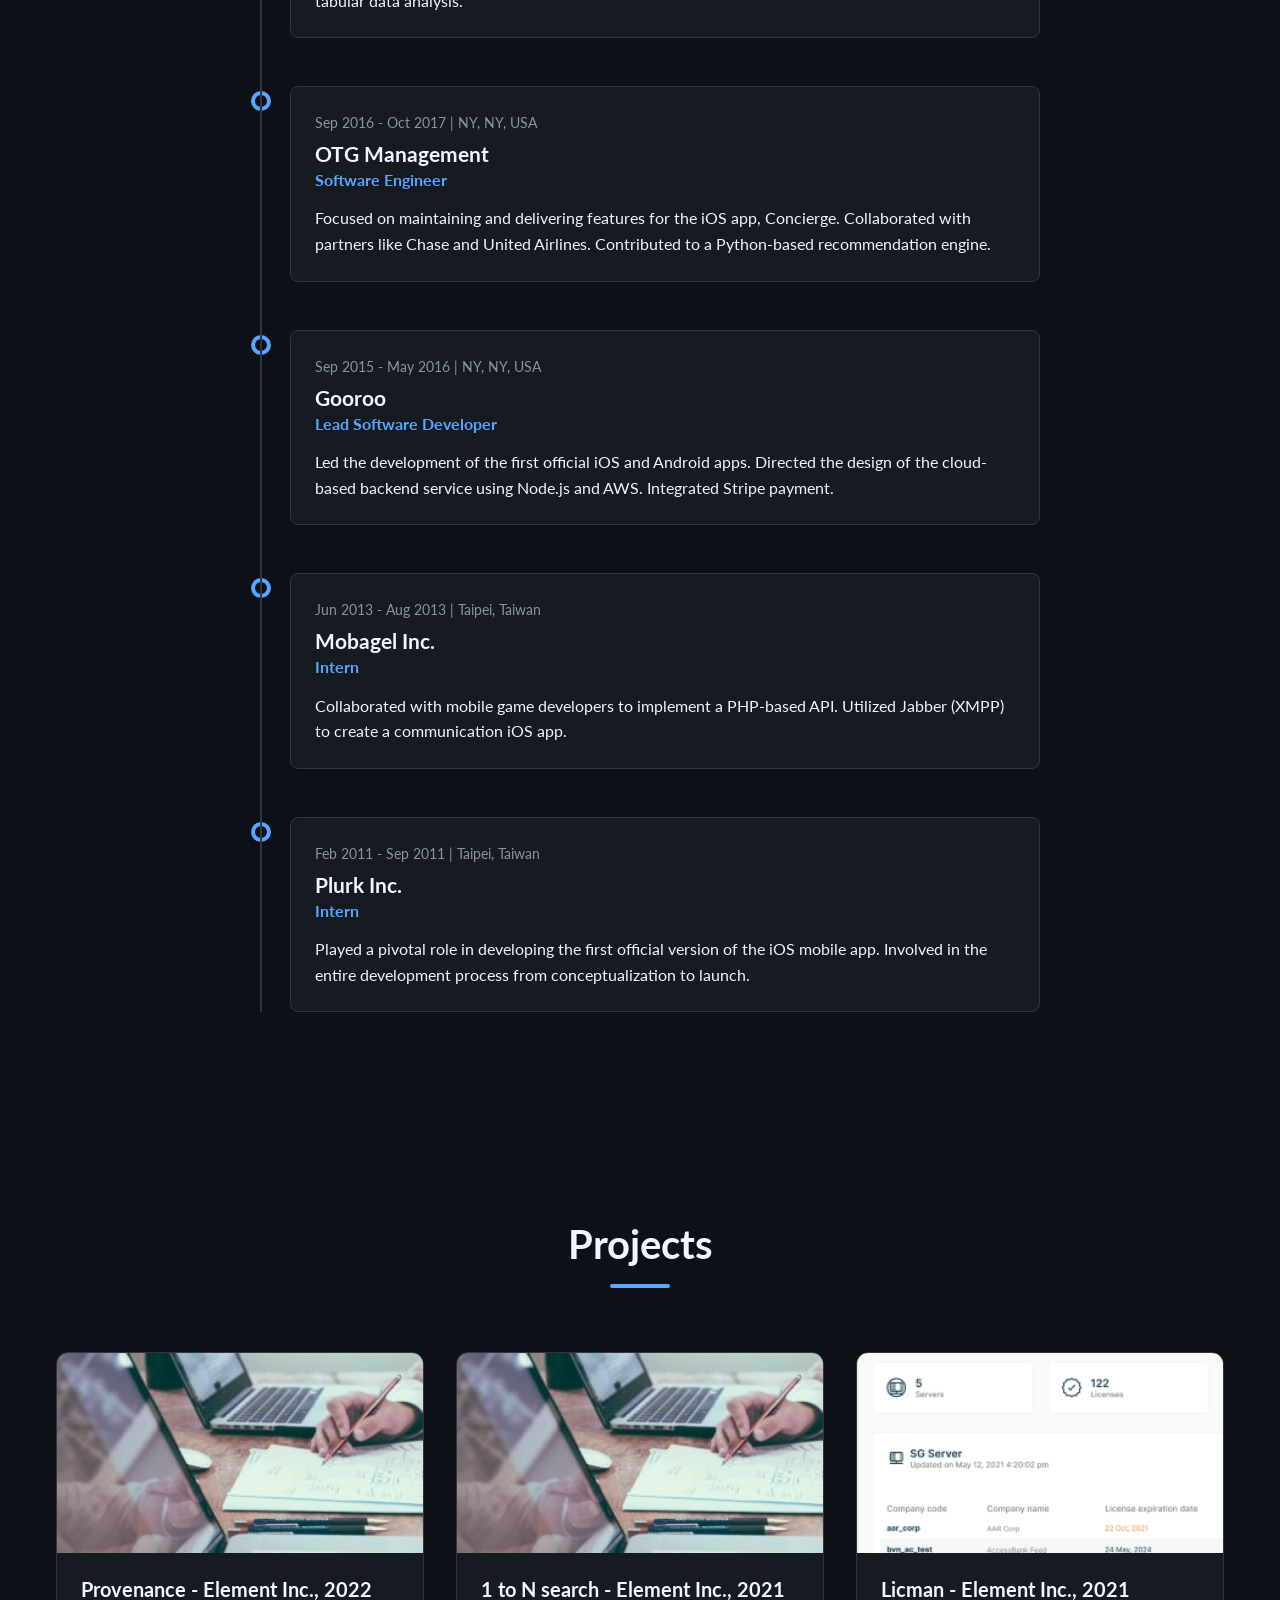
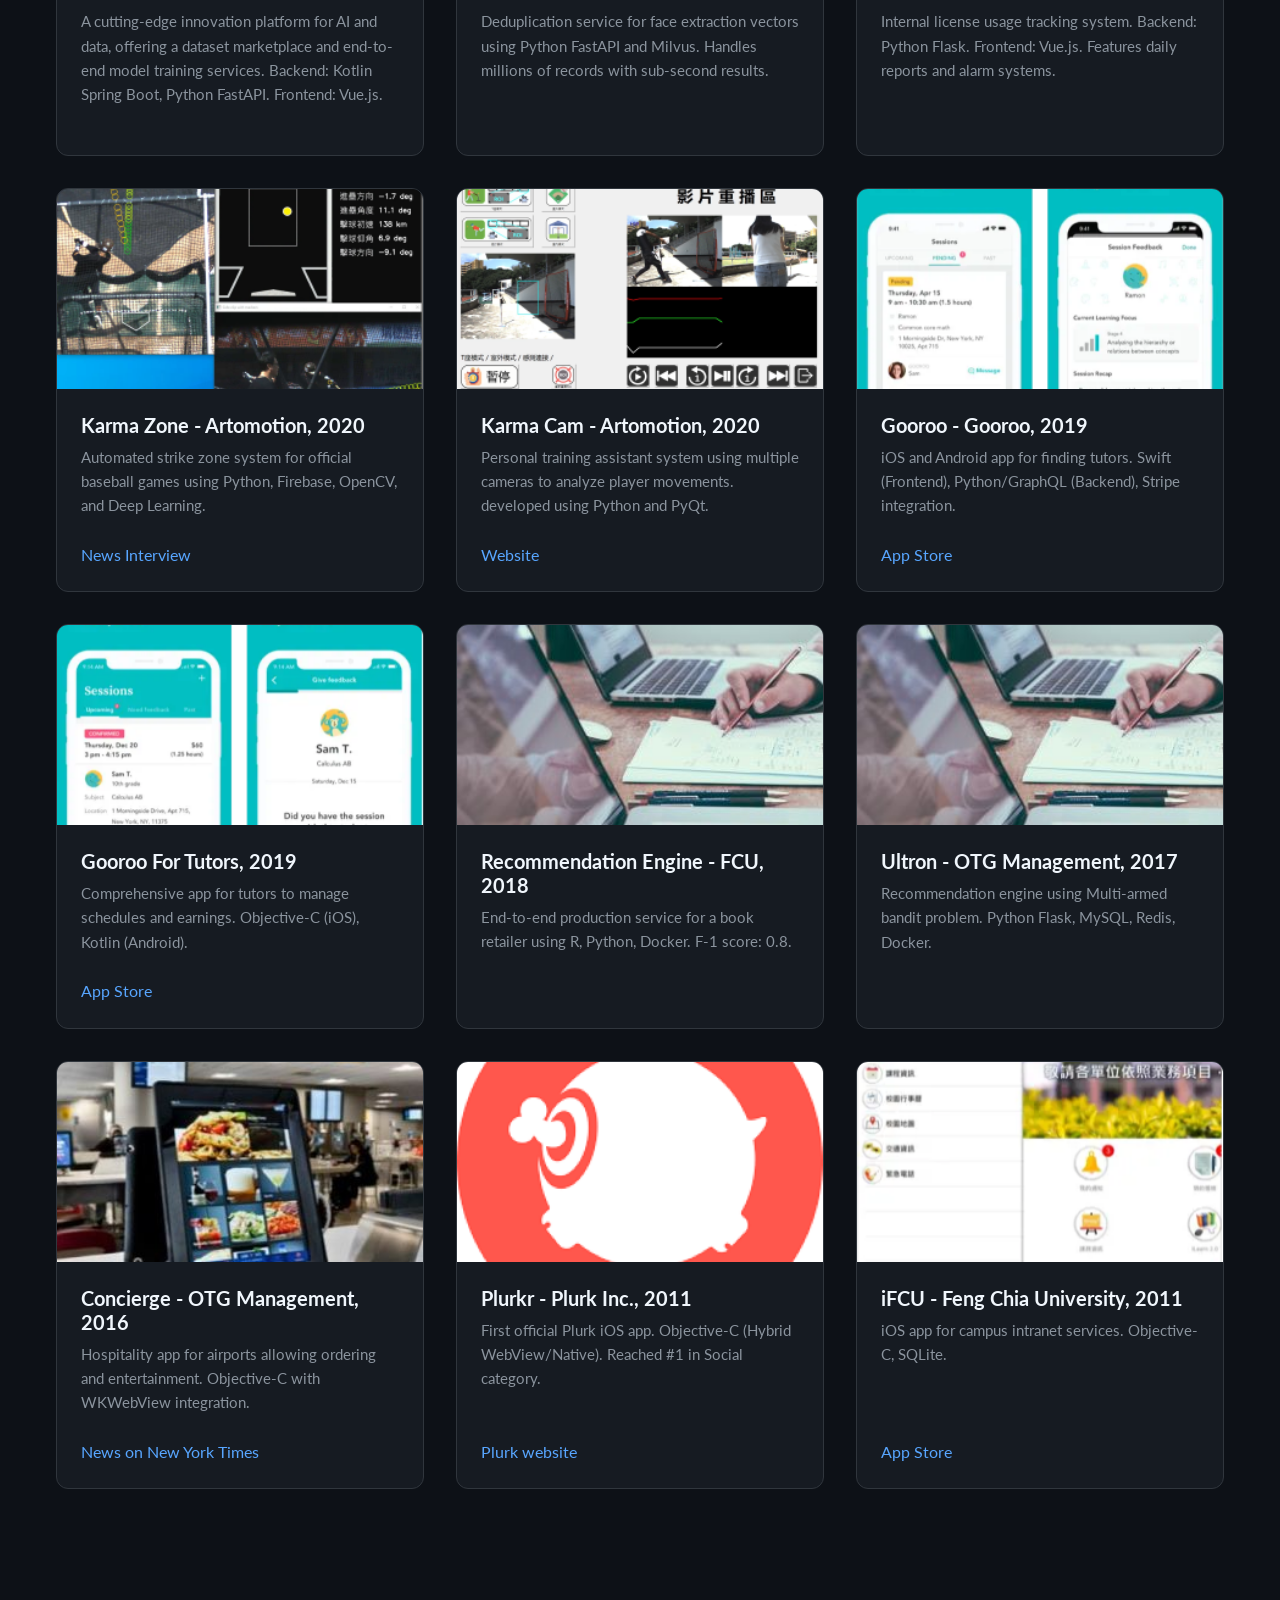
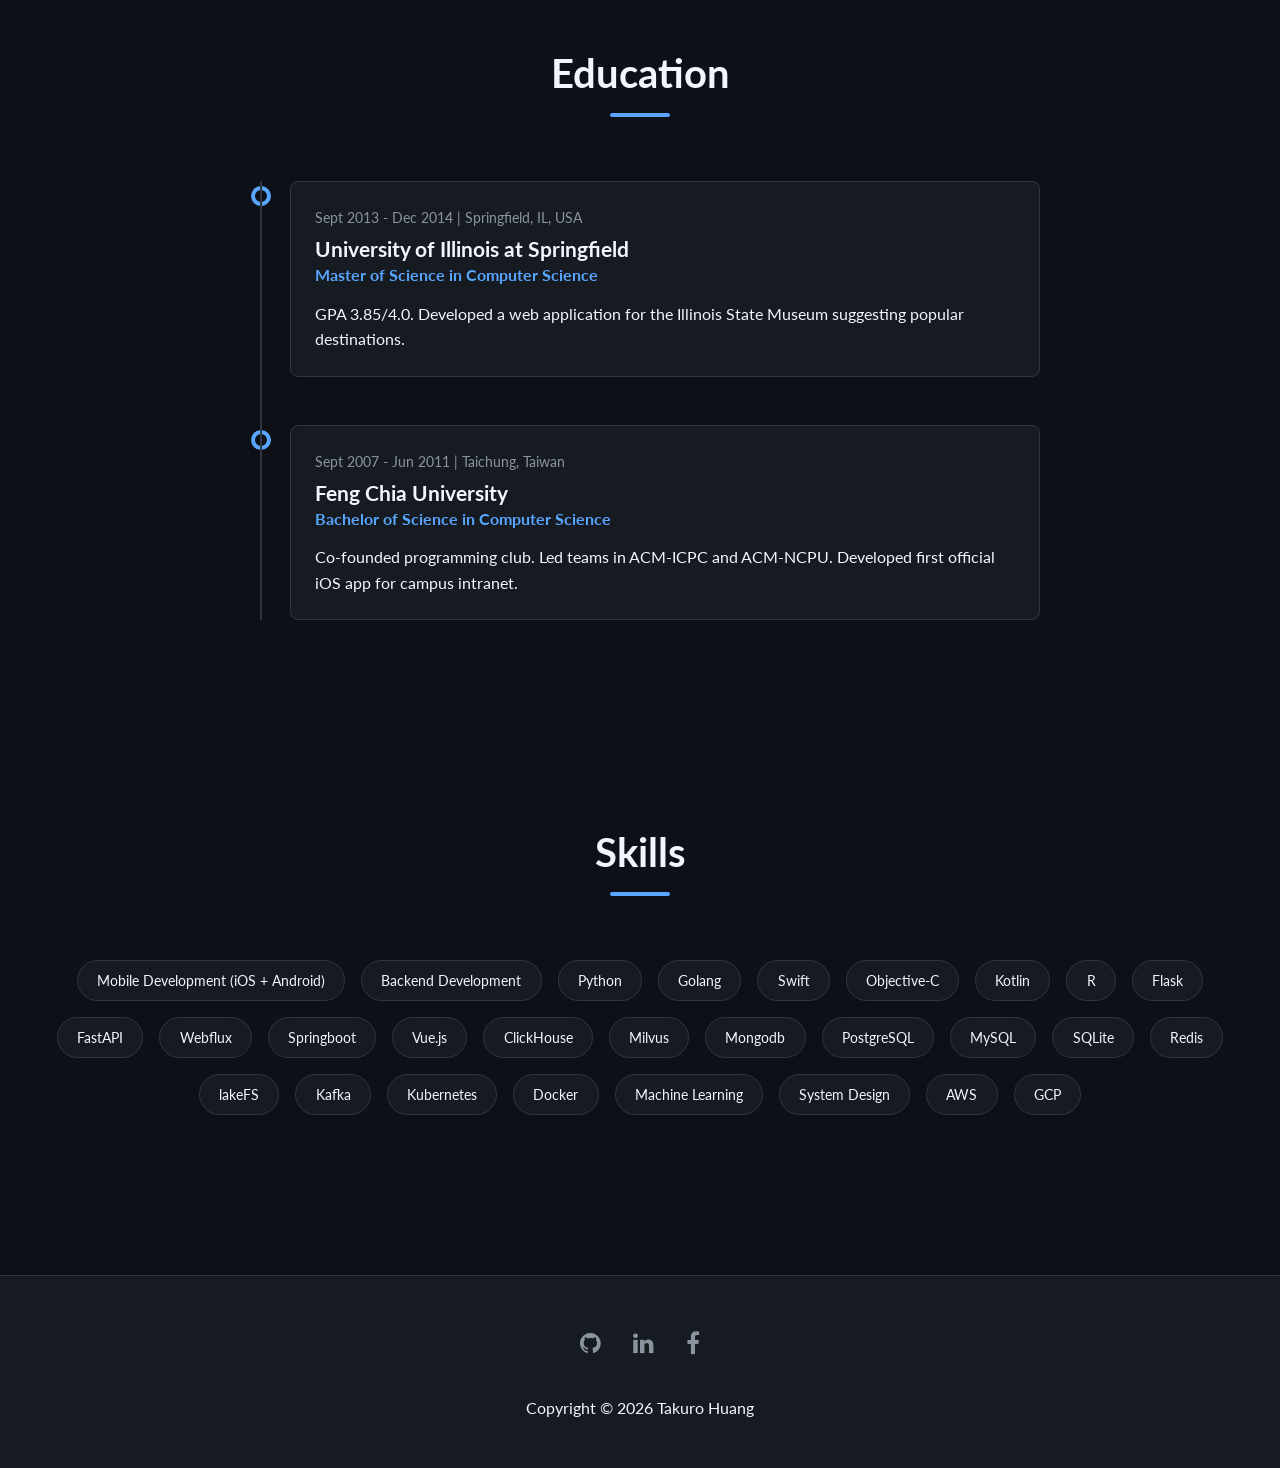
==== commit 1bb0bcd0: "remove blog" ====
--- a/v2/index.html
+++ b/v2/index.html
@@ -42,7 +42,7 @@
                 <div class="hero-btns">
                     <a href="data/Wen%20Shau%20Huang%20-%20Resume.pdf" class="btn btn-primary"
                         target="_blank">Resume</a>
-                    <a href="https://blog.takurohuang.com/" class="btn btn-outline" target="_blank">Blog</a>
+                    <!-- <a href="https://blog.takurohuang.com/" class="btn btn-outline" target="_blank">Blog</a> -->
                     <a href="https://www.linkedin.com/in/wen-shau-huang-39b74b96/" class="btn btn-outline"
                         target="_blank">Linkedin</a>
                 </div>
